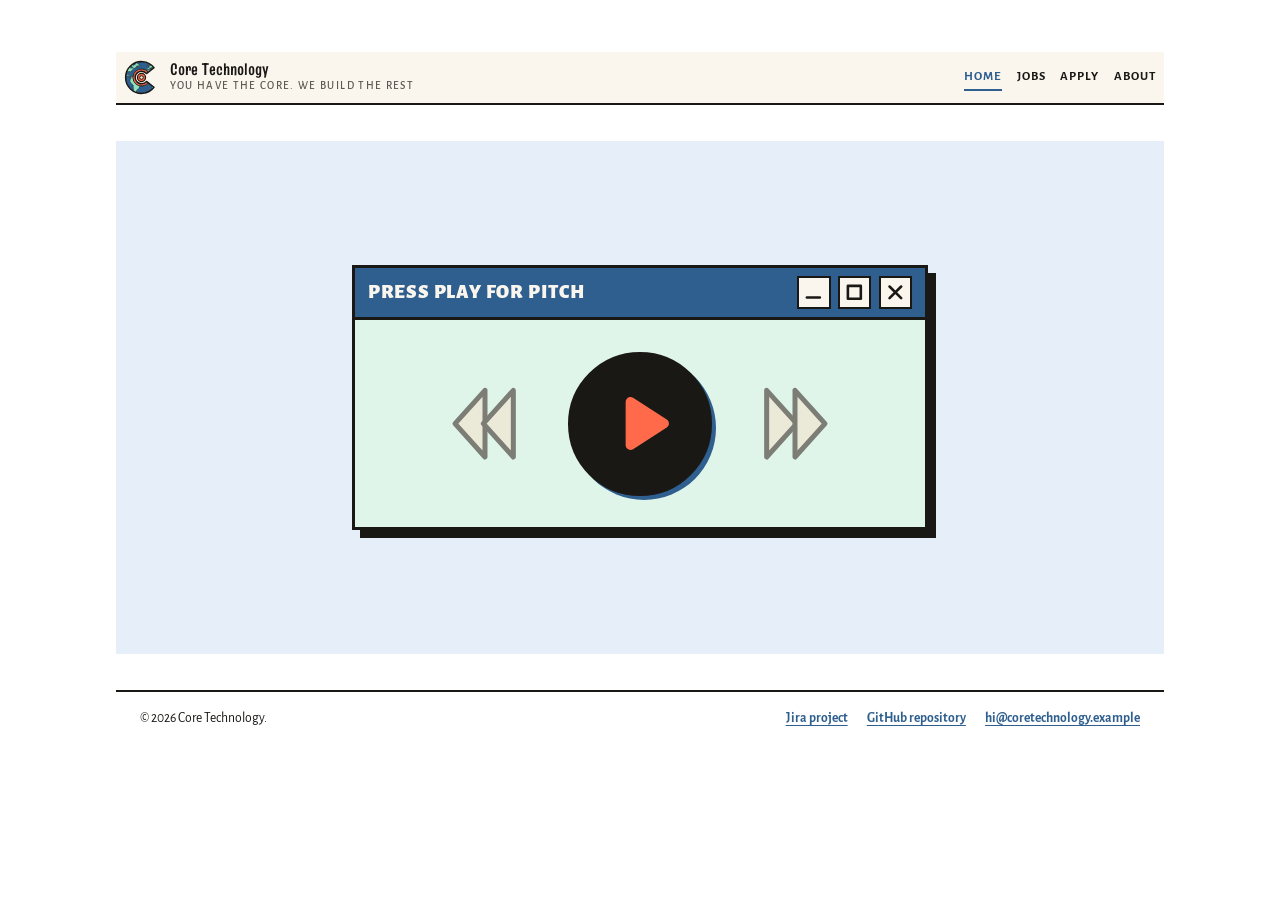
==== index.html @ 22f4ba3d "Add graphics and prefer local files over internet" ====
<!DOCTYPE html>
<html lang="en">

<head>
    <meta charset="UTF-8">
    <meta name="viewport" content="width=device-width, initial-scale=1">
    <title>Core Technology: Home</title>

    <link rel="stylesheet" href="./stylesheets/fonts.css">
    <link rel="stylesheet" href="./stylesheets/styles.css">
    <link rel="stylesheet" href="./stylesheets/index.css">
    <link rel="stylesheet" href="./stylesheets/animation.css">

    <style>
        /* Required embedded */
        h2 strong {
            display: inline-block;
            background-color: var(--coral);
            color: var(--bg);
            padding: 0 0.2em 0.05em;
        }

        del {
            text-decoration: none;
            /* remove default horizontal line */
            position: relative;
            display: inline-block;
        }

        del::after {
            content: "";
            position: absolute;
            top: 50%;
            left: -10%;
            width: 120%;
            height: 2px;
            background-color: currentColor;
            transform: translateY(-50%) rotate(-15deg);
        }
    </style>
</head>

<body>
    <header>
        <a class="brand" href="index.html">
            <span class="brand-mark" aria-hidden="true">
                <img src="images/brandmark.svg" alt="" width="32" height="32" />
            </span>
            <span>
                <span class="brand-name">Core Technology</span>
                <span class="brand-slogan">You have the core. We build the rest</span>
            </span>
        </a>
        <nav class="nav" aria-label="Main navigation">
            <a href="index.html" aria-current="page">Home</a>
            <a href="jobs.html">Jobs</a>
            <a href="apply.html">Apply</a>
            <a href="about.html">About</a>
        </nav>
    </header>
    <main id="main">
        <!--pitch hook -->
        <section class="panel pitch-hero" aria-labelledby="pitch-title" id="pitch">
            <div class="play-screen">
                <div class="player">
                    <div class="player__titlebar" aria-hidden="true">
                        <span class="player__title">Press play for pitch</span>
                        <span class="player__winbtns">
                            <span><svg viewBox="0 0 16 16" focusable="false">
                                    <path d="M3 12h10" />
                                </svg></span>
                            <span><svg viewBox="0 0 16 16" focusable="false">
                                    <rect x="3" y="3" width="10" height="10" />
                                </svg></span>
                            <span><svg viewBox="0 0 16 16" focusable="false">
                                    <path d="M3.5 3.5l9 9m0-9-9 9" />
                                </svg></span>
                        </span>
                    </div>
                    <div class="player__body">
                        <div class="transport">
                            <!-- dummy keys: decoration only -->
                            <span class="transport__skip" aria-hidden="true"><svg viewBox="0 0 48 56" focusable="false">
                                    <path d="M21 8 3 28l18 20Z" />
                                    <path d="M38 8 20 28l18 20Z" />
                                </svg></span>
                            <input type="checkbox" id="play" name="play" class="transport__play" autocomplete="on"
                                aria-label="Press play to start the pitch">
                            <span class="transport__skip" aria-hidden="true"><svg viewBox="0 0 48 56" focusable="false">
                                    <path d="M10 8l18 20L10 48Z" />
                                    <path d="M27 8l18 20L27 48Z" />
                                </svg></span>
                        </div>
                    </div>
                </div>
            </div>
            <!-- Marquee, -50% loop so two identical loops so that it can be seamless,
                 avoid blank conveyor -->
            <div class="marquee">
                <div class="marquee__track">
                    <div class="marquee__group">
                        <span class="marquee__item">More money!</span>
                        <span class="marquee__item">Less work!</span>
                        <span class="marquee__item">It&apos;s basically free if you don't think too hard about
                            it!</span>
                        <span class="marquee__item">Hire us now!</span>
                        <span class="marquee__item">Terms and conditions may apply.</span>
                    </div>
                    <div class="marquee__group" aria-hidden="true">
                        <span class="marquee__item">More money!</span>
                        <span class="marquee__item">Less work!</span>
                        <span class="marquee__item">It&apos;s basically free if you don't think too hard about
                            it!</span>
                        <span class="marquee__item">Hire us now!</span>
                        <span class="marquee__item">Terms and conditions may apply.</span>
                    </div>
                </div>
            </div>
            <div class="pitch-hero__type">
                <h1 id="pitch-title" class="pitch-title">
                    We help your educational institution make <span class="money">money</span>.
                </h1>
                <h2 class="pitch-subtitle">
                    Our promise:
                    <strong>more</strong> money for <strong>less</strong> work.
                    That&apos;s it.
                    Free money. Win-win.
                </h2>
                <p class="panel-hint" aria-hidden="true"><a href="#pitch-more">&iquest;It sounds too good to be
                        true?
                        &darr;</a>
                </p>
            </div>
        </section>
        <!-- Pitch copy 1st -->
        <section class="panel" id="pitch-more" aria-label="Our pitch, part one">
            <div class="grid grid--split">
                <div data-mobile-pane>
                    <div class="pitch-copy anim--wipe">
                        <p class="pitch-standfirst">You, or your institution, might ask rhetorically:</p>
                        <p class="pitch-quote">
                            How do we make <span class="money">more money</span> while being more
                            <del>woke</del> accessible?
                        </p>
                        <p>
                            That is where we barge in, respectfully as business partners of course!
                            We are a bespoke educational technology boutique dedicated to crafting
                            accessible, WCAG-compliant digital learning platforms and student workflows. We make sure
                            that your current students can navigate your digital ecosystem with ease, and that you hit
                            your projected enrollment goals without friction. It's not just magical, it's supernatural
                            how well
                            our tools will uncannily integrate with your workflows.
                        </p>
                    </div>
                </div>
                <div data-mobile-pane>
                    <figure class="photo anim--zoom">
                        <img src="images/company-illustration.svg"
                            alt="Abstract wireframe illustration of Core Technology LMS interface">
                        <figcaption>Core Technology LMS: unified digital learning and accessibility suite</figcaption>
                    </figure>
                </div>
            </div>
            <p class="panel-hint" aria-hidden="true"><a href="#pitch-profit">Read on &darr;</a></p>
        </section>
        <!-- Pitch copy 2nd -->
        <section class="panel" id="pitch-profit" aria-label="Our pitch, part two">
            <div class="pitch-copy">
                <p class="pitch-standfirst">Nowadays, education is all</p>
                <p class="pitch-quote pitch-quote--stack anim--slap">
                    <span>profit-first,</span>
                    <span>quality-later</span>
                </p>
                <p>
                    so that we can all
                    <span class="money" style="box-shadow: none;">maximize shareholder value</span>. We understand
                    that investors only
                    focus on the
                    macro level, on the bigger picture. That&rsquo;s why we are here to help you to reach
                    your goals faster, easier, and more importantly, we help the little
                    guys &mdash; that&rsquo;s you and us &mdash; enjoy their work more, by
                    utilizing our vague-sounding tools&trade; that replace your legacy tooling
                    with a flashy and complex UI that wows your investors, dolls up your
                    administration work, and flusters your students into a realization that indeed, you care deeply
                    about
                    <span class="pitch-ratio">foreground color to background color</span> and other such ratios.
                </p>
            </div>
            <p class="panel-hint" aria-hidden="true"><a href="#products">Our tools below &darr;</a></p>
        </section>
        <!-- List our products -->
        <section class="panel" aria-labelledby="products-title" id="products">
            <div class="grid grid--split">
                <div data-mobile-pane>
                    <div class="product-search" role="search" aria-label="Search our products">
                        <label for="product-search-input">Look up your perfect tool</label>
                        <div class="product-search__row">
                            <input class="product-search__input" id="product-search-input" type="search"
                                placeholder="e.g. accessibility audit, LMS integration, student analytics"
                                autocomplete="off">
                            <button class="product-search__button" type="button">Search</button>
                        </div>
                    </div>
                    <p class="panel-hint table-hint">Scroll the table &larr; &rarr;</p>
                    <!-- Scroll box keeps the table from clipping the page on narrow screens. -->
                    <div class="table-wrap anim--slide" role="region" aria-label="Product suites table" tabindex="0">
                        <table>
                            <thead>
                                <tr>
                                    <th scope="col" rowspan="2">Suite</th>
                                    <th scope="col" colspan="2">Tooling</th>
                                    <th scope="col" rowspan="2">Deployment</th>
                                </tr>
                                <tr>
                                    <th scope="col">Module</th>
                                    <th scope="col">Replaces</th>
                                </tr>
                            </thead>
                            <tbody>
                                <tr>
                                    <th scope="row" rowspan="3">Overhauling Suite</th>
                                    <td>Virtual Cockpit&trade;</td>
                                    <td>Every spreadsheet you own</td>
                                    <td rowspan="3">Web, on-premise, Android Auto (beta)</td>
                                </tr>
                                <tr>
                                    <td>LLM Analytics&trade;</td>
                                    <td>Overworked data scientist(s)</td>
                                </tr>
                                <tr>
                                    <td>4.5:1 Badge</td>
                                    <td>Accessibility audits</td>
                                </tr>
                                <tr>
                                    <th scope="row" rowspan="2">Profitmaxxing Suite</th>
                                    <td>Donor-Likelihood Index&trade;</td>
                                    <td>Admissions officer(s)</td>
                                    <td rowspan="2">Web only</td>
                                </tr>
                                <tr>
                                    <td>In-Shareholders-Boots Putter&trade;</td>
                                    <td>Your conscience</td>
                                </tr>
                            </tbody>
                        </table>
                    </div>
                </div>
                <!-- Heading + stock photo occupy the right column -->
                <div data-mobile-pane>
                    <h2 id="products-title" class="products-heading">Here's what's in the Arsenal: we don't come
                        second.</h2>
                    <figure class="photo anim--zoom">
                        <img src="images/pexels-photo-5717719.jpeg" alt="Person working with a laptop" />
                        <figcaption>Working with our tools is extremely simple. Just look at this stock photo!
                        </figcaption>
                    </figure>
                </div>
            </div>
            <p class="panel-hint products-hint" aria-hidden="true"><a href="#testimonials">Our
                    testimonials below
                    &darr;</a></p>
        </section>
        <!-- Testimonials -->
        <section class="panel" aria-labelledby="testimonials-title" id="testimonials">
            <h2 id="testimonials-title">Don't take our word for it. Read some raving reviews that we cherry
                picked:
            </h2>
            <blockquote>
                <p> Before I tried the Core Technology's In-Shareholders-Boots Putter&trade;.
                    I had the impression that investors were only there to leech off our profits and to
                    push us to further commercialize our operations, but afterward I now understand that they're
                    too are
                    human,
                    they need to feed their family and pay for their yachts' fuel too. I am now a more empathetic
                    person.
                </p>
                <footer>&mdash;Professor A (he/him), <cite>After trying our product</cite></footer>
            </blockquote>
            <blockquote>
                <p> I am quite fond of the new web page redesigns, which had
                    an increased contrast and the color palette was red-green
                    colorblind friendly too. And they also let me choose my pronouns,
                    which I suppose is a really nice gesture. I genuinely don't have
                    anything sarcastic to say about this.
                </p>
                <footer>&mdash;Lilith (she/they), <cite>In an anonymous feedback</cite></footer>
            </blockquote>
            <blockquote>
                <p> Lorem ipsum dolor sit amet, consectetur adipiscing elit, sed do eiusmod tempor incididunt ut
                    labore et dolore magna aliqua. Ut enim ad minim veniam, quis nostrud exercitation ullamco
                    laboris nisi ut aliquip ex ea commodo consequat.
                </p>
                <footer>&mdash;Apparently Cicero himself (long/dead)</footer>
            </blockquote>
            <p class="panel-hint" aria-hidden="true"><a href="#offers">Our
                    offers below
                    &darr;</a></p>
        </section>
        <section class="panel" aria-labelledby="offers-title" id="offers">
            <h2 id="offers-title">Wanna work with us? Actually, we're not looking for any further clients,
                sorry about that. However, wanna work for us? We're hiring!
            </h2>
            <p>Please check the jobs section of this web page for further details.
                And if you're looking to work against us&hellip; well, to quote our Director of Operations:</p>
            <blockquote>
                <p> We have a lot of competitions, but they're
                    mostly bigger companies. I like indie businesses myself. Together, we could all facilitate a
                    competitive environment where all of us could all thrive within a
                    specific education niche that we carved for ourselves, and besides,
                    nothing like a health rivalry right? I wish you the best of luck with your startup.
                </p>
                <footer>&mdash;Dayvon Daquan Bennett, <cite>Conversation with a leaving employee</cite>
                </footer>
            </blockquote>
            <p class="panel-hint" aria-hidden="true"><a href="#pitch">Read
                    our pitch again
                    &uarr;</a></p>
        </section>
    </main>

    <!-- Acknowledgement of Country -->
    <aside class="country-acknowledgement" aria-label="Acknowledgement of Country">
        <p>
            <strong>Acknowledgement of Country:</strong> We respectfully acknowledge the Wurundjeri Woi-wurrung People
            of the Kulin Nation, who are the Traditional Owners of the lands on which our operations are based in
            Melbourne&rsquo;s east, and pay our respects to their Elders past, present, and emerging. We are honoured to
            recognise our connection to Wurundjeri Country, history, culture, and spirituality, and strive to ensure
            that we create digital learning tools in a manner that respects and honours Aboriginal and Torres Strait
            Islander peoples across Australia.
        </p>
    </aside>

    <!-- Footer section-->
    <footer aria-label="Site">
        <p class="footer-note">&copy; 2026 Core Technology.</p>
        <ul class="footer-links">
            <li><a href="#">Jira project</a></li>
            <li><a href="https://github.com/dangnq-swin/group1">GitHub repository</a></li>
            <li><a href="mailto:hi@coretechnology.example">hi@coretechnology.example</a></li>
        </ul>
    </footer>

</body>

</html>
---- stylesheets/fonts.css ----
@font-face {
    font-family: "Truculenta";
    src: url("../fonts/truculenta-latin.woff2") format("woff2");
}

@font-face {
    font-family: "Alegreya Sans";
    font-weight: 400;
    src: url("../fonts/alegreyasans-400.woff2") format("woff2");
}

@font-face {
    font-family: "Alegreya Sans";
    font-weight: 500;
    src: url("../fonts/alegreyasans-500.woff2") format("woff2");
}

@font-face {
    font-family: "Alegreya Sans";
    font-weight: 700;
    src: url("../fonts/alegreyasans-700.woff2") format("woff2");
}

@font-face {
    font-family: "Alegreya Sans";
    font-weight: 800;
    src: url("../fonts/alegreyasans-800.woff2") format("woff2");
}

@font-face {
    font-family: "Alegreya Sans";
    font-weight: 900;
    src: url("../fonts/alegreyasans-900.woff2") format("woff2");
}
---- stylesheets/styles.css ----
/* Global styles for all pages */

/* Color */
:root {
    /* cream bg */
    --bg: #FAF6EE;
    /* black text */
    --ink: #1A1815;
    /* secondary text*/
    --muted: #5C5750;
    /* cute pastel blue for main button fills */
    --blue: #BFD8F0;
    /* softer blue for hover effects */
    --blue-soft: #E6EFF9;
    /* pink sand for alternating section fills */
    --pink-sand: #F7EEED;
    /* warm sand for alternating section fills */
    --sand: #F0E6D3;
    /* deeper blue for highlighting */
    --blue-deep: #2E5F8F;

    /* fender-esque seafoam green */
    --seafoam: #8FE3C0;
    /* cute seafoam's drop shadow color */
    --seafoam-deep: #00785C;
    /* pastel seafoam for panel fills */
    --seafoam-soft: #DFF5E9;
    /* hot coral accent*/
    --coral: #FF6B4A;

    /* hard offset shadow for static blocks. only for objects, not buttons */
    --shadow-block: 8px 8px 0 var(--ink);

    /* Padding between body and viewport */
    --body-pad-y: clamp(0.6rem, 3.5vw, 1.5rem);
    /* Gap between the main site and the header + footer */
    --site-gap: clamp(1.5rem, 4vw, 2.5rem);
}

/* Base / reset */
* {
    box-sizing: border-box;
}

/* Accessibility motion sickness */
html {
    scroll-behavior: smooth;
}

@media (prefers-reduced-motion: reduce) {
    html {
        scroll-behavior: auto;
    }
}

body {
    margin: 0;
    color: var(--ink);
    font-family: "Alegreya Sans", system-ui, sans-serif;
    font-size: 1.25rem;
    line-height: 1.5;
    -webkit-font-smoothing: antialiased;
    max-width: 72rem;
    margin-inline: auto;
    padding: calc(var(--body-pad-y) + clamp(0.8rem, 3vw, 1.75rem));
    display: flex;
    flex-direction: column;
    gap: var(--site-gap);
}


img {
    max-width: 100%;
    height: auto;
    display: block;
}

a {
    color: var(--blue-deep);
    text-underline-offset: 3px;
}

a:hover {
    color: var(--ink);
}

/* Visible keyboard focus everywhere (accessibility) */
:where(a, button, input, select, textarea):focus-visible {
    outline: 3px solid var(--blue-deep);
    outline-offset: 3px;
}

/* Typography */
h1,
h2,
h3,
h4 {
    font-family: "Truculenta", Georgia, serif;
    font-weight: 700;
    /* Heading = bold font */
    line-height: 1.05;
    letter-spacing: -0.03em;
    margin: 0 0 0.5em;
    color: var(--ink);
}

/* Headings needs to be bigger and the letter needs to be closer */
h1 {
    font-size: clamp(2.1rem, 9vw, 3.8rem);
}

h2 {
    font-size: clamp(1.6rem, 5.5vw, 2.4rem);
}

h3 {
    font-size: 1.15rem;
    letter-spacing: -0.01em;
}

p {
    /* 2 spaced */
    margin: 0 0 1em;
    -webkit-hyphens: auto;
    hyphens: auto;
    overflow-wrap: break-word;
}

/* Wide content (tables) gets its own scroll box, so long unbreakable strings
must wrap here rather than widen the page */
:where(th, td, li, dd, blockquote) {
    overflow-wrap: break-word;
}

p:last-child {
    /* Except for last line of text*/
    margin-bottom: 0;
}

/* Sticky Navigation and Headers */
header {
    display: flex;
    flex-wrap: wrap;
    align-items: center;
    justify-content: space-between;
    gap: 0.85rem 1rem;
    padding: 0.5rem 0.5rem;
    position: sticky;
    top: 0;
    z-index: 10;
    background: var(--bg);
    border-bottom: 2px solid var(--ink);
}

.brand {
    display: flex;
    align-items: center;
    gap: 0.65rem;
    color: var(--ink);
    text-decoration: none;
}

/* Brand logo mark */
.brand-mark {
    width: 2.2rem;
    height: 2.2rem;
    flex: 0 0 auto;
    display: inline-flex;
    align-items: center;
    justify-content: center;
}

.brand-mark svg,
.brand-mark img {
    width: 100%;
    height: 100%;
    display: block;
    object-fit: contain;
}

.brand-name {
    display: block;
    font-family: "Truculenta", Georgia, serif;
    font-weight: 700;
    font-size: 1.05rem;
    line-height: 1.1;
}

.brand-slogan {
    display: block;
    font-size: 0.7rem;
    font-weight: 500;
    letter-spacing: 0.12em;
    text-transform: uppercase;
    color: var(--muted);
}

/* Nav links are plain text; the current page is underlined in blue */
.nav {
    display: flex;
    flex-wrap: wrap;
    gap: 0.3rem 0.9rem;
}

.nav a {
    display: block;
    padding: 0.15rem 0;
    border-bottom: 2px solid transparent;
    color: var(--ink);
    font-size: 0.8rem;
    font-weight: 600;
    letter-spacing: 0.08em;
    text-transform: uppercase;
    text-decoration: none;
}

.nav a:hover,
.nav a[aria-current="page"] {
    border-bottom-color: var(--blue-deep);
    color: var(--blue-deep);
}

/* Two-column grids (single column on phones) */
.grid {
    display: grid;
    gap: clamp(1rem, 3vw, 1.75rem);
}

.grid>* {
    min-width: 0;
}

/* Photo figure */
figure.photo {
    margin: 0;
    min-width: 0;
}

/* Photo sits in the page as a block: ink border + hard shadow */
figure.photo img {
    width: 100%;
    object-fit: cover;
    border: 2px solid var(--ink);
    box-shadow: var(--shadow-block);
}

figure.photo figcaption {
    /* clear the 6px photo shadow */
    padding-top: 1rem;
    font-size: 0.82rem;
    color: var(--muted);
    text-align: center;
}

/* Acknowledgement of Country */
.country-acknowledgement {
    border: 2px solid var(--ink);
    background: var(--sand);
    padding: clamp(1rem, 2vw, 1.5rem);
    box-shadow: var(--shadow-block);
    font-size: 0.95rem;
    line-height: 1.5;
}

.country-acknowledgement p {
    margin: 0;
}

/* Footer + page bottom */
footer {
    padding: 1rem clamp(1rem, 3vw, 1.5rem);
    border-top: 2px solid var(--ink);
    display: flex;
    flex-wrap: wrap;
    align-items: center;
    justify-content: space-between;
    gap: 0.75rem 1.5rem;
    font-size: 0.85rem;
}

.footer-links {
    display: flex;
    flex-wrap: wrap;
    gap: 0.5rem 1.2rem;
    margin: 0;
    padding: 0;
    list-style: none;
}

.footer-links a {
    font-weight: 600;
}

.footer-note {
    margin: 0;
}

/* Vertical rhythm helper: direct children get even spacing */
.stack>*+* {
    margin-top: 2rem;
}

/* Table */
table {
    border-collapse: collapse;
    width: 100%;
    background: var(--bg);
    box-shadow: var(--shadow-block);
}

th,
td {
    padding: 0.65rem 0.8rem;
    border: 2px solid var(--ink);
    text-align: left;
    vertical-align: top;
}

/* Header row: flat coral strip */
thead th {
    padding-bottom: 0.5rem;
    background: var(--coral);
    font-family: "Truculenta", Georgia, serif;
    font-size: 0.76rem;
    letter-spacing: 0.1em;
    text-transform: uppercase;
}

tbody th {
    color: var(--blue-deep);
    font-weight: 600;
}

/* Buttons */
button {
    padding: 0.7rem 1.3rem;
    border: 2px solid var(--ink);
    background: var(--blue);
    color: var(--ink);
    font: inherit;
    font-weight: 600;
    font-size: 0.95rem;
    box-shadow: 4px 4px 0 var(--coral);
    transition: transform 0.12s ease, box-shadow 0.12s ease;
    cursor: pointer;
}

button:hover {
    transform: translate(-1px, -1px);
    box-shadow: 6px 6px 0 var(--coral);
    background: var(--blue-soft);
}

button:active {
    transform: translate(4px, 4px);
    box-shadow: none;
}

input {
    /* No rounded border for input columns */
    border-radius: 0;
}

/* Colored cards and shadows for blockquotes */
blockquote {
    padding: clamp(0.9rem, 2vw, 1.25rem);
    font-size: 1.08rem;
    line-height: 1.45;
    background: var(--bg);
    border: 2px solid var(--ink);
    box-shadow: var(--shadow-block);
    display: table;
    margin-block: clamp(0.6rem, 1.8svh, 1.4rem);
}

blockquote footer {
    margin-top: 0.6rem;
    font-size: 0.85rem;
    font-weight: 600;
    letter-spacing: 0.06em;
    text-transform: uppercase;
    color: var(--blue-deep);
    text-align: right;
    /* Revert display flex so that footer within blockquote behave properly */
    display: block;
}

blockquote p::before {
    content: "\201C";
}

/* Card gap lives in index.css: its margin rule loads later and wins. */
blockquote p::after {
    content: "\201D";
}
---- stylesheets/index.css ----
/* Centered content in a big panel */
.panel {
    min-height: 100svh;
    display: flex;
    flex-direction: column;
    padding: clamp(1.5rem, 4svh, 3rem) clamp(1rem, 2.5svh + 1vw, 2rem);
    justify-content: center;
}

/* Separate color for panels */
.panel:nth-child(1) {
    background-color: var(--blue-soft);
}

.panel:nth-child(2) {
    background-color: var(--pink-sand);
}

.panel:nth-child(3) {
    background-color: var(--sand);
}

.panel:nth-child(4) {
    background-color: var(--seafoam-soft);
    /* dot-grid pattern */
    background-image: radial-gradient(#1A18151f 1.6px, transparent 1.6px);
    background-size: 24px 24px;
}

.panel:nth-child(5) {
    /* checkerboard pattern on cream */
    background-color: var(--blue-soft);
    background-image:
        linear-gradient(45deg, #2E5F8F12 25%, transparent 25% 75%, #2E5F8F12 75%),
        linear-gradient(45deg, #2E5F8F12 25%, transparent 25% 75%, #2E5F8F12 75%);
    background-position: 0 0, 12px 12px;
    background-size: 24px 24px;
}

.panel:nth-child(6) {
    background-color: var(--pink-sand);
    background-image:
        linear-gradient(to right, #e0e0e0 1px, transparent 1px),
        linear-gradient(to bottom, #e0e0e0 1px, transparent 1px);
    background-size: 40px 40px;
}

/* Children of a flex column shrink by default, we block this so a long
panel can never squash its own content. */
.panel>* {
    flex: 0 0 auto;
    min-width: 0;
}

.panel h2 {
    font-size: clamp(1.3rem, 3.5svh + 1vw, 2.2rem);
}

/* Products panel on phones: one column, ordered heading -> lookup -> table hint -> 
table -> figure -> scroll hint.*/
@media (max-width: 767px) {
    .grid--split {
        grid-template-columns: 1fr;
        gap: clamp(1rem, 4vw, 1.5rem);
    }

    /* Let children order themselves, so the grid--split remove its layout box */
    .grid--split>[data-mobile-pane] {
        display: contents;
    }

    #products .products-heading {
        order: 1;
        text-align: left;
    }

    #products .product-search {
        order: 2;
        margin-bottom: 0;
    }

    #products .table-hint {
        order: 3;
    }

    #products .table-wrap {
        order: 4;
    }

    #products .photo {
        order: 5;
    }

    #products .products-hint {
        order: 6;
    }

    /* Pitch More illustration scale down on narrow viewports */
    #pitch-more .photo {
        max-width: min(22rem, 85vw);
        margin-block: 0.5rem;
    }
}

/* Photo sizing so that it can be 4/3 */
#pitch-more .photo {
    width: 100%;
    max-width: 28rem;
    margin-inline: auto;
}

#pitch-more .photo img {
    width: 100%;
    height: auto;
    aspect-ratio: 4 / 3;
    object-fit: contain;
    background: var(--blue-soft);
}

/* For larger screen sizes */
@media (min-width: 768px) {

    /* Split grid fills the panel width: tools column wider than heading/photo */
    #products .grid--split {
        grid-template-columns: minmax(0, 1.35fr) minmax(0, 1fr);
    }

    #products .grid--split>[data-mobile-pane] {
        display: flex;
        flex-direction: column;
    }

    .products-heading,
    .products-hint {
        text-align: right;
    }

    /* Pitch more slide split grid */
    #pitch-more .grid--split {
        grid-template-columns: minmax(0, 1.2fr) minmax(0, 1fr);
        align-items: center;
        gap: clamp(1.5rem, 4vw, 3rem);
    }

    #pitch-more .grid--split>[data-mobile-pane] {
        display: flex;
        flex-direction: column;
    }

    #pitch-more .pitch-copy {
        margin-inline: 0;
        max-width: none;
    }
}

/* Quiet "there is more below" marker beneath the panels */
.panel-hint {
    text-align: center;
    margin: 1.5rem;
    font-size: 0.7rem;
    letter-spacing: 0.18em;
    text-transform: uppercase;
    color: var(--muted);
}

.panel-hint a {
    color: inherit;
    text-decoration: none;
}

/* Products search box (decorative) */
.product-search {
    margin-bottom: 1.5rem;
}

.product-search__row {
    display: flex;
    flex-wrap: wrap;
    gap: 0.5rem;
    margin-top: 0.3rem;
}

.product-search__input {
    flex: 1 1 14rem;
    min-width: 0;
    padding: 0.4rem 0.6rem;
    font-family: inherit;
    text-overflow: ellipsis;
}

.product-search__button {
    flex: 0 0 auto;
    padding: 0.4rem 1rem;
}

/* Table fix */

/* Let a div containing a big table overflow so that we can scroll the div*/
.table-wrap {
    /* refuse to shrink below
    the table and widen the page instead of scrolling themselves */
    min-width: 0;
    max-width: 100%;
    overflow-x: auto;
    /* Contain horizontal slide */
    overscroll-behavior-x: contain;
    background: var(--bg);
    box-shadow: var(--shadow-block);
}

/* Drop the at-the-bottom behavior for this table hint */
.table-hint {
    margin-bottom: 0.6rem;
}

/* Type block fills the free space between the header and the marquee.
Without this marquee won't run because there's no free space */
.panel.pitch-hero {
    padding-top: 0;
}

.panel.pitch-hero>.pitch-hero__type {
    flex: 1 1 auto;
    display: flex;
    flex-direction: column;
    justify-content: center;
    gap: clamp(0.4rem, 1.8vw, 1.1rem);
    padding-block: clamp(0.5rem, 2vw, 1.5rem);
    padding-inline: clamp(1rem, 2.5svh + 1vw, 2rem);
}

h1.pitch-title {
    margin: 0;
    font-weight: 900;
    font-size: clamp(2.6rem, 12vw, 7.25rem);
    line-height: 0.92;
    letter-spacing: -0.0425em;
    text-transform: uppercase;
    text-wrap-style: balance;
}

h2.pitch-subtitle {
    margin: 0;
    font-size: clamp(1.05rem, 4.2vw, 1.9rem);
    line-height: 1.15;
    text-transform: uppercase;
}

/* Money background and drop shadow */
.money {
    display: inline-block;
    margin-inline: 0.12em;
    padding: 0.02em 0.16em 0.1em;
    color: var(--ink);
    background: var(--seafoam);
    box-shadow: 5px 5px 0 var(--seafoam-deep);
}

/* -50% seemless loop marquee using CSS animation */
.marquee {
    flex: 0 0 auto;
    align-self: stretch;
    margin-inline: calc(-1 * clamp(1rem, 2.5svh + 1vw, 2rem));
    border-bottom: 2px solid var(--ink);
    background: var(--blue);
    overflow: hidden;
}

.marquee__track {
    display: flex;
    width: max-content;
}

.marquee__group {
    display: flex;
    align-items: center;
    gap: clamp(0.5rem, 2vw, 1rem);
    padding-inline: clamp(0.5rem, 1.5vw, 1rem);
}

.marquee__item {
    font-family: "Truculenta", Georgia, serif;
    font-size: clamp(0.62rem, 1.5vw, 0.82rem);
    font-weight: 800;
    text-transform: uppercase;
    white-space: nowrap;
    padding-block: 0.4em;
}

/* Separator between phrases, so runs of text do not merge */
.marquee__item::after {
    content: "\2618";
    margin-left: clamp(0.75rem, 2vw, 1.35rem);
    padding-left: clamp(0.75rem, 2vw, 1.35rem);
    border-left: 2px solid var(--ink);
    font-weight: 400;
}

.pitch-copy {
    max-width: 65ch;
    margin-inline: auto;
    padding-block: clamp(0.4rem, 1.5svh, 1rem);
}

/* Standfirst opener */
.pitch-standfirst {
    margin: 0 0 0.5rem;
    font-size: clamp(0.7rem, 1.4vw, 0.82rem);
    font-weight: 800;
    letter-spacing: 0.16em;
    text-transform: uppercase;
    color: var(--muted);
}

/* Pull quote */
.pitch-quote {
    margin: 0 0 clamp(0.7rem, 2svh, 1.2rem);
    padding-left: clamp(0.7rem, 2vw, 1.1rem);
    border-left: 6px solid var(--blue);
    font-family: "Truculenta", Georgia, serif;
    font-weight: 800;
    font-stretch: 104%;
    font-size: clamp(1.5rem, 5.2vw, 2.9rem);
    line-height: 1.02;
    letter-spacing: -0.025em;
    text-wrap-style: balance;
}

/* Two-line vertical stacked quote */
.pitch-quote--stack {
    display: flex;
    flex-direction: column;
    gap: 0.1em;
    border-left: 0;
    padding-left: 0;
    text-transform: uppercase;
    font-size: clamp(1.6rem, 6vw, 3.3rem);
}

.pitch-quote--stack>span {
    display: block;
    width: fit-content;
    padding: 0.02em 0.18em 0.06em;
    background: var(--ink);
    color: var(--bg);
    box-shadow: 5px 5px 0 var(--blue-deep);
}

/* Second word is below and slightly rotated like a sticker */
.pitch-quote--stack>span+span {
    margin-left: clamp(1.5rem, 6vw, 3.5rem);
    background: var(--blue);
    color: var(--ink);
    transform: rotate(-1.2deg);
}

/* Technical aside, set like a code identifier in running prose */
.pitch-ratio {
    font-weight: 700;
    letter-spacing: 0.01em;
    border-bottom: 2px dotted var(--blue-deep);
}

/* Dynamically showing content depending on whether or not the play checkbox is 
ticked */

body:has(#play:not(:checked)) {
    height: calc(100svh - 2 * var(--body-pad-y) - 2 * clamp(0.8rem, 3vw, 1.75rem));
    /* Reduce site gap if on small screen */
    gap: min(var(--site-gap), max(0.75rem, 4svh));
}

body:has(#play:not(:checked)) main {
    /* Hide other slides */
    overflow: hidden;
    /* Let main shrink to how much room header + footer leave */
    flex: 1 1 auto;
    min-height: 0;
}

body:has(#play:not(:checked)) .panel.pitch-hero {
    min-height: 0;
    height: 100%;
    padding-block: clamp(0.25rem, 1.5svh, 3rem);
}

/* Show only the background of the first slide */
body:has(#play:not(:checked)) .pitch-hero>:not(.play-screen) {
    display: none;
}

/* Hide country acknowledgement before play is clicked */
body:has(#play:not(:checked)) .country-acknowledgement {
    display: none;
}

/* Hide playscreen after button is pressed */
body:has(#play:checked) .play-screen {
    display: none;
}

/* For really short viewports */
@media (max-height: 640px) {

    /* Show all overflow */
    body:has(#play:not(:checked)) main {
        overflow: show;
    }

    /* Hide all slides except pitch-hero */
    body:has(#play:not(:checked)) main>.panel:not(.pitch-hero) {
        display: none;
    }
}

.play-screen {
    display: grid;
    place-items: center;
}

/* Music player-esque startup window section */

/* The window: ink-outlined card with a hard shadow */
.player {
    width: min(36rem, 100%);
    overflow: hidden;
    border: 3px solid var(--ink);
    border-radius: 0;
    background: var(--seafoam-soft);
    box-shadow: var(--shadow-block);
}

.player__titlebar {
    display: flex;
    align-items: center;
    justify-content: space-between;
    padding: 0.5rem 0.8rem;
    border-bottom: 3px solid var(--ink);
    background: var(--blue-deep);
    color: var(--bg);
}

.player__title {
    font-weight: 900;
    /* Shrink with short windows so the card keeps fitting */
    font-size: min(1.25rem, 3.5svh);
    letter-spacing: 0.04em;
    text-transform: uppercase;
}

/* Fake window buttons: purely decorative inline SVG */
.player__winbtns {
    display: flex;
    gap: 0.45rem;
}

.player__winbtns span {
    display: grid;
    place-items: center;
    width: min(2.1rem, 6svh);
    height: min(2.1rem, 6svh);
    border: 2px solid var(--ink);
    border-radius: 0;
    background: var(--bg);
}

.player__winbtns svg {
    width: 70%;
    height: 70%;
    fill: none;
    stroke: var(--ink);
    stroke-width: 2;
    stroke-linecap: round;
    stroke-linejoin: round;
}

.player__body {
    /* Height-aware so the card can shrink instead of overflow on short windows */
    padding: min(3rem, 6vw, 3.5svh) clamp(1rem, 4vw, 2rem);
}

.transport {
    display: flex;
    align-items: center;
    justify-content: center;
    gap: clamp(1rem, 5vw, 2.4rem);
}

/* Dummy skip keys */
.transport__skip {
    display: block;
    width: min(5rem, 12vw, 13svh);
    opacity: 0.75;
    cursor: not-allowed;
}

.transport__skip svg {
    display: block;
    width: 100%;
    fill: var(--sand);
    stroke: var(--muted);
    stroke-width: 3;
    stroke-linejoin: round;
}

/* Real playing key */
.transport__play {
    appearance: none;
    -webkit-appearance: none;
    flex: none;
    width: min(9.5rem, 26vw, 16svh);
    aspect-ratio: 1;
    margin: 0;
    border: 3px solid var(--ink);
    /* Override global anti rounded corner input */
    border-radius: 50% !important;
    background: var(--ink) url("../icons/play.svg") 54% 50% / 56% no-repeat;
    box-shadow: 4px 4px 0 var(--blue-deep);
    cursor: pointer;
    transition: transform 0.12s ease, box-shadow 0.12s ease;
}

.transport__play:hover {
    transform: translate(-2px, -2px);
    box-shadow: 6px 6px 0 var(--blue-deep);
}

.transport__play:active {
    transform: translate(4px, 4px);
    box-shadow: none;
}

.transport__play:focus-visible {
    outline: 3px solid var(--coral);
    outline-offset: 4px;
}

/* Playing: pause symbol at once; mouse clicks no longer land */
.transport__play:checked {
    background-image: url("../icons/pause.svg");
    background-position: center;
    pointer-events: none;
}
---- stylesheets/animation.css ----
/* NOTICE: LLM generated */

/* ==================================================================
   ANIMATION — all motion for the home page, in one place.
   Load order: styles.css -> index.css -> animation.css (last, so
   its rules win any tie).
   - Ambient loops are plain time-based keyframes: run everywhere.
   - Entrance pastiches (the "PowerPoint slides") are pure CSS:
     scroll-scrubbed with animation-timeline: view() + entry ranges,
     gated behind @supports so older browsers get a static, fully
     visible page (nothing hidden, nothing moves).
   - Reduced motion: the entrance block also sits behind
     prefers-reduced-motion: no-preference, so content is fully
     static for those readers.
   - No scroll-timeline support: the @supports gate fails closed —
     no pre-states apply, content is simply there.
   ================================================================== */

/* --- Marquee belt (moved from index.css) ------------------------- */

.marquee__track {
    animation: marquee-scroll 18s linear infinite;
}

.marquee:hover .marquee__track {
    animation-play-state: paused;
}

@keyframes marquee-scroll {
    from {
        transform: translateX(0);
    }

    to {
        transform: translateX(-50%);
    }
}

/* --- Ambient loops (time-based, every browser) ------------------- */

@keyframes float-y {

    0%,
    100% {
        transform: translateY(0);
    }

    50% {
        transform: translateY(-0.6rem);
    }
}

@keyframes sway {

    0%,
    100% {
        transform: rotate(-2deg);
    }

    50% {
        transform: rotate(2deg);
    }
}

@keyframes quote-border {

    0%,
    100% {
        border-left-color: var(--blue);
    }

    50% {
        border-left-color: var(--seafoam);
    }
}

@keyframes fade-rise {
    from {
        opacity: 0;
        transform: translateY(2rem);
    }

    to {
        opacity: 1;
        transform: translateY(0);
    }
}

@media (prefers-reduced-motion: no-preference) {

    /* Slide 2 (#pitch-more): quote bar hue drifts blue to seafoam
       while the "more money" badge floats over it */
    #pitch-more .pitch-quote {
        animation: quote-border 9s ease-in-out infinite;
    }

    #pitch-more .money {
        animation: float-y 6s ease-in-out infinite;
    }

    /* Slide 5 (#testimonials): cards float, desynced
       (negative delays = start mid-cycle, no frozen intro) */
    #testimonials blockquote:nth-of-type(1) {
        animation: float-y 3s ease-in-out infinite;
    }

    #testimonials blockquote:nth-of-type(2) {
        animation: float-y 4s ease-in-out infinite -0.5s;
    }

    #testimonials blockquote:nth-of-type(3) {
        animation: float-y 5s ease-in-out infinite -1.2s;
    }

    /* Slide 6 (#offers): the quote swings like a hanging sign */
    #offers blockquote {
        animation: sway 8s ease-in-out infinite;
        transform-origin: top center;
    }

    /* Slide 1 (#pitch): already on screen at load — a plain
       Fade, once */
    .pitch-hero__type {
        animation: fade-rise 0.9s ease-out 0.15s both;
    }

    /* "Press play" gate: on click the key flips to pause and the player
       fades away at once, over slide 1's own background, while slide 1's
       Fade plays in. */
    .play-screen:has(#play:checked) {
        animation: player-leave 0.7s ease-out forwards;
    }
}

@keyframes player-leave {

    /* display flips discretely between the keyframes that carry it, so
       keep it only in the last step: opacity finishes the fade first,
       then the play screen leaves layout entirely and the marquee sits
       flush at the top of the panel. */
    0% {
        opacity: 1;
        visibility: visible;
    }

    60% {
        opacity: 0;
        visibility: hidden;
    }

    100% {
        display: none;
    }
}

/* --- Entrance pastiches (pure CSS: scroll-driven) --------------- */

@keyframes wipe-left {
    from {
        clip-path: inset(0 100% 0 0);
    }

    to {
        clip-path: inset(0 0 0 0);
    }
}

/* Slide 3 (#pitch-profit): the two sticker spans slap on one
       after the other — "sticker" plates landing on the page.
       Stagger via animation-range, NOT delay (delay is ignored
       on scroll timelines). Keyframe translate/scale, not
       transform — the 2nd span's resting rotate(-1.2deg) lives
       in transform (index.css), and keyframing transform here
       would override it for good under fill: both. */
@keyframes sticker-slap {
    from {
        opacity: 0;
        translate: 0 -2.5rem;
        scale: 1.5;
    }

    70% {
        scale: 0.94;
    }

    to {
        opacity: 1;
        translate: 0 0;
        scale: 1;
    }
}

@keyframes zoom-in {
    from {
        opacity: 0;
        transform: scale(1.25);
    }

    to {
        opacity: 1;
        transform: scale(1);
    }
}

/* Slide 4: the table card slides in from UNDER the panel's left edge.
   Start pose: -200% = two of the card's own widths left of its seat,
   so the card starts fully outside the panel; the panel clips what
   sticks out, so the reader sees the card emerge from under the
   panel's left border, not flying across the page.
   overflow: clip rather than hidden: hidden would make the panel a
   scroll container, which can trap touch scrolling on phones; clip
   just paints a hard edge. The panel stays the SUBJECT of the named
   --panel view timeline either way — that timeline measures the panel
   against the page scrollport, not against the panel's own overflow. */
#products {
    overflow: clip;
}

@keyframes fly-in-left {
    from {
        transform: translateX(-200%);
    }

    to {
        transform: translateX(0);
    }
}

/* --- Scroll-driven entrances: no JS, no classes, no .in-view --------
   The entrance pastiches are pure CSS: each .anim--* runs on its
   PANEL'S named view timeline (view-timeline-name), so the keyframe
   progress tracks how far the PANEL has entered the viewport — the
   reader sees the motion scrub while they read the slide, not before
   they get there (element-relative entry ranges finished while the
   content was still near the bottom edge). Gated behind @supports on
   BOTH the anonymous and named timeline syntax, so older browsers fall
   back to a static, fully-visible page. */

@supports (animation-timeline: view()) and (view-timeline-name: --panel) {
    @media (prefers-reduced-motion: no-preference) {

        /* Firefox requires a non-zero animation-duration to even
           apply a scroll-driven animation (MDN: scroll-driven
           animation timelines); the duration is ignored on the
           scroll timeline (progress is scroll-driven), so 1s is
           a harmless flag everywhere. */

        /* Each slide names its own view timeline; entrances run
           against the PANEL's progress. Done at entry 60% = the
           panel is ~60% scrolled into view. */
        .panel {
            view-timeline-name: --panel;
        }

        /* Slide 2: Wipe, From Left */
        .anim--wipe {
            animation: wipe-left 1s ease-out both;
            animation-timeline: --panel;
            animation-range: entry 50% entry 100%;
        }

        /* Slide 4: Zoom on the photo */
        .anim--zoom {
            /* Quadratic curve */
            animation: zoom-in 1s ease-in both;
            animation-timeline: --panel;
            animation-range: entry 0% entry 80%;
        }

        /* Slide 4: the table card slides in from under the
           panel's left edge (clipped by the panel —
           see fly-in-left above). */
        .anim--slide {
            animation: fly-in-left 1.2s ease-out both;
            animation-timeline: --panel;
            animation-range: entry 0% entry 80%;
        }

        /* Slide 3 (#pitch-profit): stickers slap down one after
           the other while the panel scrolls in. 2nd sticker:
           later range = the stagger (delay is a no-op on a
           scroll timeline). */
        .anim--slap>span {
            animation: sticker-slap 1s ease-out both;
            animation-timeline: --panel;
            animation-range: entry 70% entry 90%;
        }

        .anim--slap>span+span {
            animation-range: entry 80% entry 100%;
        }
    }
}

/* --- Reduced motion: stop the belt, let it scroll by hand --------- */

@media (prefers-reduced-motion: reduce) {

    /* no wait, no fade: the player just goes away on click */
    .play-screen:has(#play:checked) {
        display: none;
    }

    .marquee__track {
        animation: none;
    }

    .marquee {
        overflow-x: auto;
    }
}

/* Not an animation, but it belongs with the motion audit: keyboard
   focus stays visible with every motion above switched off. */
#products .product-search__button:focus-visible {
    outline: 3px solid var(--coral);
    outline-offset: 2px;
}
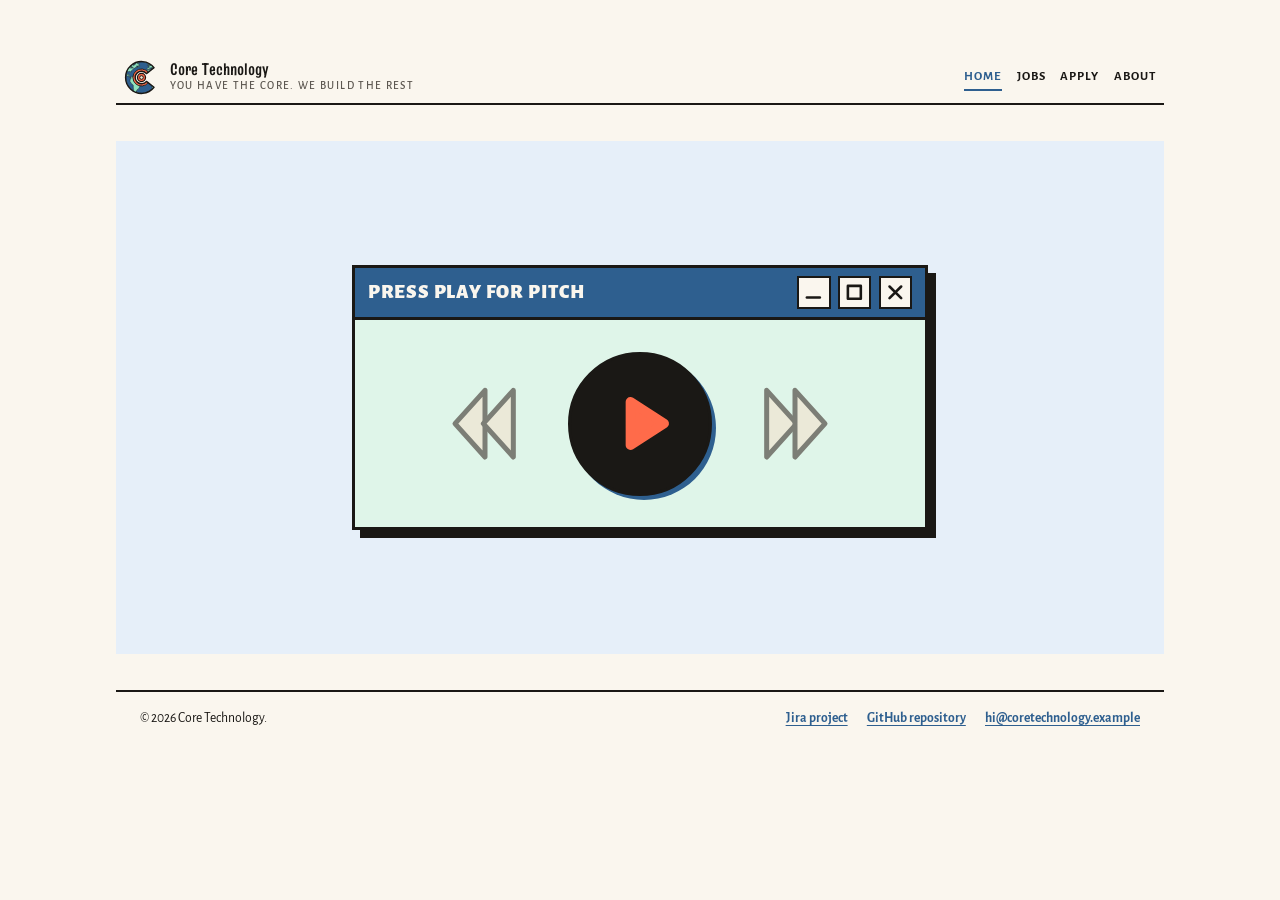
==== commit 0c71ef96: "Remove mistaken vscode workspace addition + change quote" ====
--- a/index.html
+++ b/index.html
@@ -126,9 +126,15 @@
                     That&apos;s it.
                     Free money. Win-win.
                 </h2>
-                <p class="panel-hint" aria-hidden="true"><a href="#pitch-more">&iquest;It sounds too good to be
-                        true?
-                        &darr;</a>
+                <p class="panel-hint panel-hint--hero" aria-hidden="true">
+                    <a href="#pitch-more">
+                        <span>&iquest;it sounds too good to be true?</span>
+                        <span class="hint-arrows">
+                            <span class="hint-arrow"></span>
+                            <span class="hint-arrow"></span>
+                            <span class="hint-arrow"></span>
+                        </span>
+                    </a>
                 </p>
             </div>
         </section>
@@ -155,13 +161,16 @@
                 </div>
                 <div data-mobile-pane>
                     <figure class="photo anim--zoom">
-                        <img src="images/company-illustration.svg"
-                            alt="Abstract wireframe illustration of Core Technology LMS interface">
+                        <object data="images/company-illustration.svg" type="image/svg+xml"
+                            aria-label="Abstract wireframe illustration of Core Technology LMS interface">
+                            <img src="images/company-illustration.svg"
+                                alt="Abstract wireframe illustration of Core Technology LMS interface">
+                        </object>
                         <figcaption>Core Technology LMS: unified digital learning and accessibility suite</figcaption>
                     </figure>
                 </div>
             </div>
-            <p class="panel-hint" aria-hidden="true"><a href="#pitch-profit">Read on &darr;</a></p>
+            <p class="panel-hint" aria-hidden="true"><a href="#pitch-profit">Read on</a></p>
         </section>
         <!-- Pitch copy 2nd -->
         <section class="panel" id="pitch-profit" aria-label="Our pitch, part two">
@@ -186,7 +195,7 @@
                     <span class="pitch-ratio">foreground color to background color</span> and other such ratios.
                 </p>
             </div>
-            <p class="panel-hint" aria-hidden="true"><a href="#products">Our tools below &darr;</a></p>
+            <p class="panel-hint" aria-hidden="true"><a href="#products">Our tools below</a></p>
         </section>
         <!-- List our products -->
         <section class="panel" aria-labelledby="products-title" id="products">
@@ -201,7 +210,7 @@
                             <button class="product-search__button" type="button">Search</button>
                         </div>
                     </div>
-                    <p class="panel-hint table-hint">Scroll the table &larr; &rarr;</p>
+                    <p class="panel-hint table-hint">Scroll the table</p>
                     <!-- Scroll box keeps the table from clipping the page on narrow screens. -->
                     <div class="table-wrap anim--slide" role="region" aria-label="Product suites table" tabindex="0">
                         <table>
@@ -257,8 +266,7 @@
                 </div>
             </div>
             <p class="panel-hint products-hint" aria-hidden="true"><a href="#testimonials">Our
-                    testimonials below
-                    &darr;</a></p>
+                    testimonials below</a></p>
         </section>
         <!-- Testimonials -->
         <section class="panel" aria-labelledby="testimonials-title" id="testimonials">
@@ -286,35 +294,41 @@
                 <footer>&mdash;Lilith (she/they), <cite>In an anonymous feedback</cite></footer>
             </blockquote>
             <blockquote>
-                <p> Lorem ipsum dolor sit amet, consectetur adipiscing elit, sed do eiusmod tempor incididunt ut
-                    labore et dolore magna aliqua. Ut enim ad minim veniam, quis nostrud exercitation ullamco
-                    laboris nisi ut aliquip ex ea commodo consequat.
-                </p>
-                <footer>&mdash;Apparently Cicero himself (long/dead)</footer>
+                <p> I feel like the trend of educational companies focusing on accessibility and
+                    equity for increasingly-diverse students is an objectively good thing, however
+                    I doubt that this skyrocketing effect will continue to last. A primary concern
+                    is that our company will need to face a market that will soon be saturated.
+                    But I'm still confident in our products.
+                </p>
+                <footer>&mdash;Dayvon Daquan Bennett, CEO<sub>-block</sub> (rest/in/power)</footer>
             </blockquote>
             <p class="panel-hint" aria-hidden="true"><a href="#offers">Our
-                    offers below
-                    &darr;</a></p>
+                    offers below</a></p>
         </section>
         <section class="panel" aria-labelledby="offers-title" id="offers">
             <h2 id="offers-title">Wanna work with us? Actually, we're not looking for any further clients,
                 sorry about that. However, wanna work for us? We're hiring!
             </h2>
-            <p>Please check the jobs section of this web page for further details.
-                And if you're looking to work against us&hellip; well, to quote our Director of Operations:</p>
-            <blockquote>
-                <p> We have a lot of competitions, but they're
-                    mostly bigger companies. I like indie businesses myself. Together, we could all facilitate a
-                    competitive environment where all of us could all thrive within a
-                    specific education niche that we carved for ourselves, and besides,
-                    nothing like a health rivalry right? I wish you the best of luck with your startup.
-                </p>
-                <footer>&mdash;Dayvon Daquan Bennett, <cite>Conversation with a leaving employee</cite>
-                </footer>
-            </blockquote>
+            <p>Please check the jobs section of this web page for further details:</p>
+            <div class="offers-cta">
+                <p class="panel-hint" aria-hidden="true" style="padding-bottom: 5rem;">Click me &darr;</p>
+                <a class="button offers-cta__btn" href="./jobs.html">Let's get
+                    employed</a>
+                <p class="panel-hint" aria-hidden="true" style="padding-top: 6rem;">Click me &uarr;</p>
+
+                <span class="offers-cta__arrows" aria-hidden="true">
+                    <span class="offers-cta__arrow"></span>
+                    <span class="offers-cta__arrow"></span>
+                    <span class="offers-cta__arrow"></span>
+                    <span class="offers-cta__arrow"></span>
+                    <span class="offers-cta__arrow"></span>
+                    <span class="offers-cta__arrow"></span>
+                    <span class="offers-cta__arrow"></span>
+                    <span class="offers-cta__arrow"></span>
+                </span>
+            </div>
             <p class="panel-hint" aria-hidden="true"><a href="#pitch">Read
-                    our pitch again
-                    &uarr;</a></p>
+                    our pitch again</a></p>
         </section>
     </main>
 
--- a/stylesheets/styles.css
+++ b/stylesheets/styles.css
@@ -66,6 +66,7 @@
     display: flex;
     flex-direction: column;
     gap: var(--site-gap);
+    background-color: var(--bg);
 }
 
 
@@ -332,7 +333,9 @@
 }
 
 /* Buttons */
-button {
+button,
+.button {
+    display: inline-block;
     padding: 0.7rem 1.3rem;
     border: 2px solid var(--ink);
     background: var(--blue);
@@ -340,18 +343,21 @@
     font: inherit;
     font-weight: 600;
     font-size: 0.95rem;
+    text-decoration: none;
     box-shadow: 4px 4px 0 var(--coral);
     transition: transform 0.12s ease, box-shadow 0.12s ease;
     cursor: pointer;
 }
 
-button:hover {
+button:hover,
+.button:hover {
     transform: translate(-1px, -1px);
     box-shadow: 6px 6px 0 var(--coral);
     background: var(--blue-soft);
 }
 
-button:active {
+button:active,
+.button:active {
     transform: translate(4px, 4px);
     box-shadow: none;
 }
--- a/stylesheets/index.css
+++ b/stylesheets/index.css
@@ -109,12 +109,16 @@
     margin-inline: auto;
 }
 
-#pitch-more .photo img {
+#pitch-more .photo img,
+#pitch-more .photo object {
+    display: block;
     width: 100%;
     height: auto;
     aspect-ratio: 4 / 3;
     object-fit: contain;
     background: var(--blue-soft);
+    border: 2px solid var(--ink);
+    box-shadow: var(--shadow-block);
 }
 
 /* For larger screen sizes */
@@ -153,19 +157,82 @@
     }
 }
 
-/* Quiet "there is more below" marker beneath the panels */
+/* Scroll-down markers beneath the panels, reusing icons/hand-arrow.svg */
 .panel-hint {
     text-align: center;
     margin: 1.5rem;
-    font-size: 0.7rem;
+    font-size: 0.72rem;
     letter-spacing: 0.18em;
     text-transform: uppercase;
     color: var(--muted);
 }
 
 .panel-hint a {
+    display: inline-flex;
+    align-items: center;
+    gap: 0.45rem;
     color: inherit;
     text-decoration: none;
+}
+
+.panel-hint a:hover {
+    color: var(--ink);
+}
+
+/* Most arrows will point downwards in panel-hint */
+.panel-hint:not(.panel-hint--hero) a::before,
+.panel-hint:not(.panel-hint--hero) a::after {
+    content: "";
+    flex: 0 0 auto;
+    width: 1.5rem;
+    height: 0.85rem;
+    background: url("../icons/hand-arrow.svg") center / contain no-repeat;
+    opacity: 0.72;
+    rotate: -90deg;
+}
+
+.panel-hint:not(.panel-hint--hero) a::after {
+    scale: 1 -1;
+}
+
+/* Final slide points back up to #pitch */
+.panel-hint a[href="#pitch"]::before,
+.panel-hint a[href="#pitch"]::after {
+    rotate: 90deg;
+}
+
+/* Slide 1 we need to add (a lot of) subliminal clues by adding three arrows */
+.panel-hint--hero a {
+    flex-direction: column;
+    gap: 0.35rem;
+}
+
+.hint-arrows {
+    display: inline-flex;
+    align-items: center;
+    justify-content: center;
+    gap: 0.55rem;
+    padding-top: 0.15rem;
+}
+
+.hint-arrow {
+    width: 2.1rem;
+    height: 1.15rem;
+    background: url("../icons/hand-arrow.svg") center / contain no-repeat;
+    opacity: 0.75;
+}
+
+.hint-arrow:nth-child(1) {
+    rotate: -108deg;
+}
+
+.hint-arrow:nth-child(2) {
+    rotate: -90deg;
+}
+
+.hint-arrow:nth-child(3) {
+    rotate: -72deg;
+    scale: 1 -1;
 }
 
 /* Products search box (decorative) */
@@ -208,9 +275,27 @@
     box-shadow: var(--shadow-block);
 }
 
-/* Drop the at-the-bottom behavior for this table hint */
+/* Drop the at-the-bottom behavior for this table hint and have left right arrows */
 .table-hint {
+    display: flex;
+    align-items: center;
+    justify-content: center;
+    gap: 0.45rem;
     margin-bottom: 0.6rem;
+}
+
+.table-hint::before,
+.table-hint::after {
+    content: "";
+    flex: 0 0 auto;
+    width: 1.5rem;
+    height: 0.85rem;
+    background: url("../icons/hand-arrow.svg") center / contain no-repeat;
+    opacity: 0.72;
+}
+
+.table-hint::after {
+    rotate: 180deg;
 }
 
 /* Type block fills the free space between the header and the marquee.
--- a/stylesheets/animation.css
+++ b/stylesheets/animation.css
@@ -62,6 +62,16 @@
     }
 }
 
+@keyframes spin-ring {
+    from {
+        transform: rotate(0deg);
+    }
+
+    to {
+        transform: rotate(360deg);
+    }
+}
+
 @keyframes quote-border {
 
     0%,
@@ -86,7 +96,62 @@
     }
 }
 
+@keyframes hint-bob {
+
+    0%,
+    100% {
+        translate: 0 0;
+    }
+
+    50% {
+        translate: 0 0.35rem;
+    }
+}
+
+@keyframes hint-nudge-left {
+
+    0%,
+    100% {
+        translate: 0 0;
+    }
+
+    50% {
+        translate: -0.3rem 0;
+    }
+}
+
+@keyframes hint-nudge-right {
+
+    0%,
+    100% {
+        translate: 0 0;
+    }
+
+    50% {
+        translate: 0.3rem 0;
+    }
+}
+
 @media (prefers-reduced-motion: no-preference) {
+
+    /* Scroll clues: hand-drawn arrows bob toward the next slide */
+    .panel-hint:not(.panel-hint--hero) a::before,
+    .panel-hint:not(.panel-hint--hero) a::after,
+    .hint-arrow {
+        animation: hint-bob 1.6s ease-in-out infinite;
+    }
+
+    .hint-arrow:nth-child(2) {
+        animation-delay: -0.25s;
+    }
+
+    .table-hint::before {
+        animation: hint-nudge-left 1.8s ease-in-out infinite;
+    }
+
+    .table-hint::after {
+        animation: hint-nudge-right 1.8s ease-in-out infinite;
+    }
 
     /* Slide 2 (#pitch-more): quote bar hue drifts blue to seafoam
        while the "more money" badge floats over it */
@@ -116,6 +181,11 @@
     #offers blockquote {
         animation: sway 8s ease-in-out infinite;
         transform-origin: top center;
+    }
+
+    /* Slide 6 (#offers): hand-drawn arrows orbit slowly around the jobs CTA */
+    .offers-cta__arrows {
+        animation: spin-ring 24s linear infinite;
     }
 
     /* Slide 1 (#pitch): already on screen at load — a plain
@@ -315,4 +385,80 @@
 #products .product-search__button:focus-visible {
     outline: 3px solid var(--coral);
     outline-offset: 2px;
+}
+
+
+/* Offers section CTA: button surrounded by a circle of hand-drawn arrows */
+.offers-cta {
+    --ring-size: clamp(18.5rem, 50vw, 20.5rem);
+    align-self: center;
+    display: grid;
+    place-items: center;
+    padding-block: 0.75rem;
+    margin-block: 0.5rem;
+}
+
+.offers-cta>* {
+    grid-area: 1 / 1;
+}
+
+.offers-cta__btn {
+    position: relative;
+    z-index: 1;
+}
+
+/* In-flow box sized to the full arrow circle so arrows never clip adjacent text */
+.offers-cta__arrows {
+    display: grid;
+    place-items: center;
+    width: var(--ring-size);
+    height: var(--ring-size);
+    pointer-events: none;
+}
+
+.offers-cta__arrow {
+    --arrow-dist: calc(var(--ring-size) / 2 - 1.6rem);
+    grid-area: 1 / 1;
+    width: 3rem;
+    height: 1.7rem;
+    background: url("../icons/hand-arrow.svg") center / contain no-repeat;
+    transform: rotate(var(--angle, 0deg)) translateX(var(--arrow-dist));
+    transition: transform 0.28s cubic-bezier(0.22, 1, 0.36, 1);
+}
+
+.offers-cta__arrow:nth-child(1) {
+    --angle: 0deg;
+}
+
+.offers-cta__arrow:nth-child(2) {
+    --angle: 45deg;
+}
+
+.offers-cta__arrow:nth-child(3) {
+    --angle: 90deg;
+}
+
+.offers-cta__arrow:nth-child(4) {
+    --angle: 135deg;
+}
+
+.offers-cta__arrow:nth-child(5) {
+    --angle: 180deg;
+}
+
+.offers-cta__arrow:nth-child(6) {
+    --angle: 225deg;
+}
+
+.offers-cta__arrow:nth-child(7) {
+    --angle: 270deg;
+}
+
+.offers-cta__arrow:nth-child(8) {
+    --angle: 315deg;
+}
+
+.offers-cta__btn:hover~.offers-cta__arrows .offers-cta__arrow,
+.offers-cta__btn:focus-visible~.offers-cta__arrows .offers-cta__arrow {
+    --arrow-dist: 6.9rem;
 }
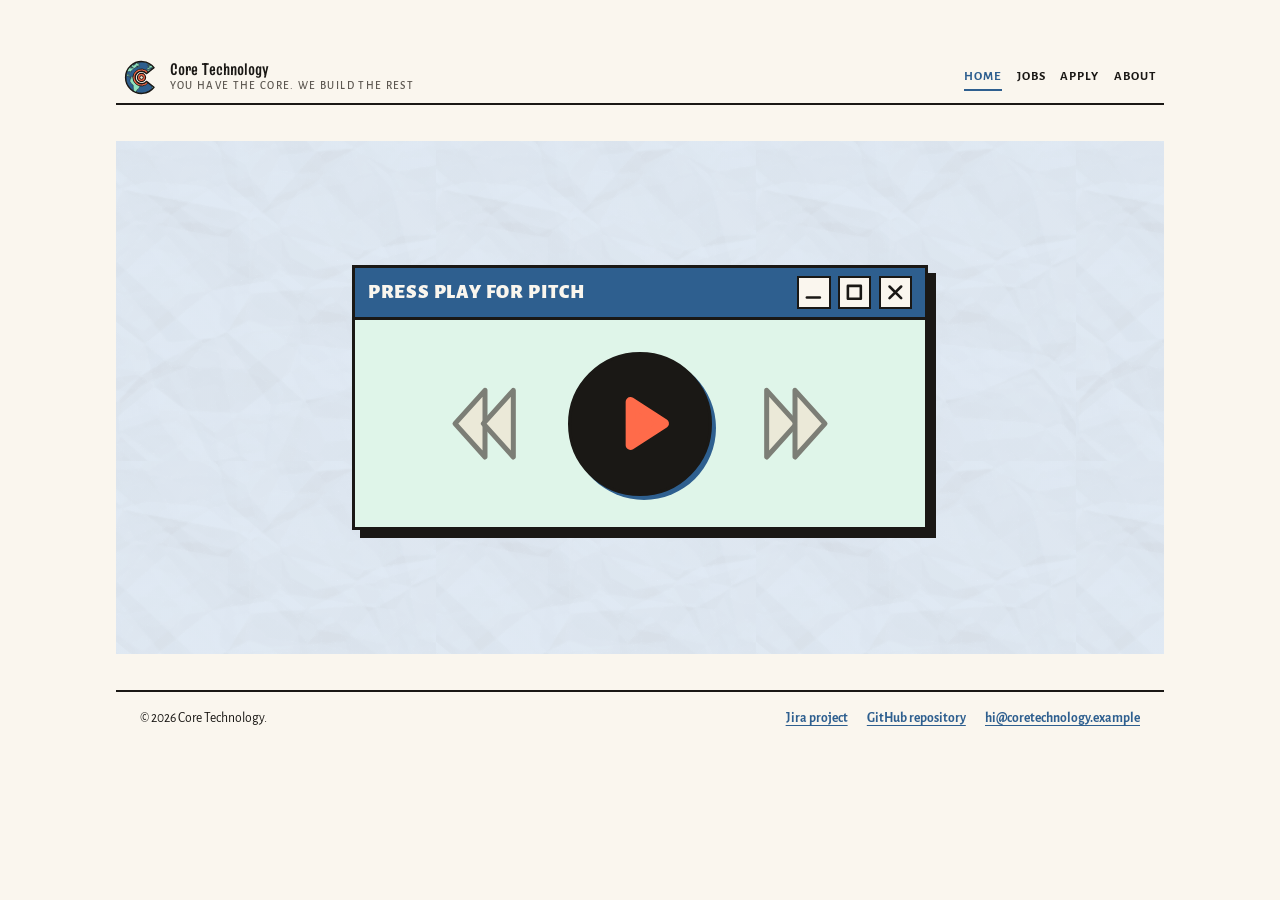
==== commit 70495b46: "restructure pitch deck with less words" ====
--- a/index.html
+++ b/index.html
@@ -142,21 +142,33 @@
         <section class="panel" id="pitch-more" aria-label="Our pitch, part one">
             <div class="grid grid--split">
                 <div data-mobile-pane>
-                    <div class="pitch-copy anim--wipe">
-                        <p class="pitch-standfirst">You, or your institution, might ask rhetorically:</p>
-                        <p class="pitch-quote">
-                            How do we make <span class="money">more money</span> while being more
-                            <del>woke</del> accessible?
-                        </p>
-                        <p>
-                            That is where we barge in, respectfully as business partners of course!
-                            We are a bespoke educational technology boutique dedicated to crafting
-                            accessible, WCAG-compliant digital learning platforms and student workflows. We make sure
-                            that your current students can navigate your digital ecosystem with ease, and that you hit
-                            your projected enrollment goals without friction. It's not just magical, it's supernatural
-                            how well
-                            our tools will uncannily integrate with your workflows.
-                        </p>
+                    <div class="pitch-copy">
+                        <div class="anim--wipe">
+                            <p class="pitch-standfirst">You, or your institution, might ask rhetorically:</p>
+                            <p class="pitch-quote">
+                                How do we make <span class="money">more money</span> while being more
+                                <del>woke</del> accessible?
+                            </p>
+                        </div>
+                        <div class="deck-compare">
+                            <div class="deck-compare__card anim--float">
+                                <h3 class="deck-compare__title">Their Problems</h3>
+                                <p class="deck-compare__desc">
+                                    LMS portal straight out of the 90s, triple-digit-columns spreadsheets,
+                                    customer support with posh accents, and sclerotically beige suits
+                                    that would rather play it safe.
+                                </p>
+                            </div>
+                            <div class="deck-compare__card deck-compare__card--synergy anim--float">
+                                <h3 class="deck-compare__title">Our Solutions</h3>
+                                <p class="deck-compare__desc">
+                                    Bespoke WCAG-compliant learning platforms, expertly crafted by
+                                    our generational software artisans,
+                                    and workflows made for students that will uncannily
+                                    integrate with zero friction.
+                                </p>
+                            </div>
+                        </div>
                     </div>
                 </div>
                 <div data-mobile-pane>
@@ -176,24 +188,41 @@
         <section class="panel" id="pitch-profit" aria-label="Our pitch, part two">
             <div class="pitch-copy">
                 <p class="pitch-standfirst">Nowadays, education is all</p>
-                <p class="pitch-quote pitch-quote--stack anim--slap">
+                <p class="pitch-quote pitch-quote--stack anim--place">
                     <span>profit-first,</span>
-                    <span>quality-later</span>
-                </p>
-                <p>
-                    so that we can all
-                    <span class="money" style="box-shadow: none;">maximize shareholder value</span>. We understand
-                    that investors only
-                    focus on the
-                    macro level, on the bigger picture. That&rsquo;s why we are here to help you to reach
-                    your goals faster, easier, and more importantly, we help the little
-                    guys &mdash; that&rsquo;s you and us &mdash; enjoy their work more, by
-                    utilizing our vague-sounding tools&trade; that replace your legacy tooling
-                    with a flashy and complex UI that wows your investors, dolls up your
-                    administration work, and flusters your students into a realization that indeed, you care deeply
-                    about
-                    <span class="pitch-ratio">foreground color to background color</span> and other such ratios.
-                </p>
+                    <span>quality-later.</span>
+                </p>
+                <p class="pitch-lead">
+                    We constructed our tools to<span class="money" style="box-shadow: none;">maximize shareholder
+                        value</span> and to help the little guys &mdash; you and I &mdash;
+                    enjoy our work less:
+                </p>
+                <div class="deck-stats">
+                    <div class="deck-stat">
+                        <span class="deck-stat__num">+67%</span>
+                        <span class="deck-stat__label">Shareholder Satisfaction</span>
+                        <p class="deck-stat__desc">
+                            Flashy UIs that would look great as B-roll footage for promotional videos,
+                            demo days, and in case investors or C-suites try to disguise as new employees.
+                        </p>
+                    </div>
+                    <div class="deck-stat">
+                        <span class="deck-stat__num">&ge; 4.5:1</span>
+                        <span class="deck-stat__label">WCAG Contrast</span>
+                        <p class="deck-stat__desc">
+                            Obsessively dialed <span class="pitch-ratio">foreground-to-background</span> and other such
+                            ratios.
+                            We'll even give you a badge via request.
+                        </p>
+                    </div>
+                    <div class="deck-stat">
+                        <span class="deck-stat__num">&infin;</span>
+                        <span class="deck-stat__label">Synergy Multiplier</span>
+                        <p class="deck-stat__desc">
+                            Vague-sounding tools&trade; replacing your legacy tooling with future-legacy tooling.
+                        </p>
+                    </div>
+                </div>
             </div>
             <p class="panel-hint" aria-hidden="true"><a href="#products">Our tools below</a></p>
         </section>
--- a/stylesheets/index.css
+++ b/stylesheets/index.css
@@ -10,6 +10,15 @@
 /* Separate color for panels */
 .panel:nth-child(1) {
     background-color: var(--blue-soft);
+    /* wrinkled paper grain pattern with opacity */
+    background-image:
+        linear-gradient(
+            color-mix(in srgb, var(--blue-soft) 55%, transparent),
+            color-mix(in srgb, var(--blue-soft) 55%, transparent)
+        ),
+        url("../images/paper-grain.svg");
+    background-size: auto, 320px 320px;
+    background-blend-mode: normal, multiply;
 }
 
 .panel:nth-child(2) {
@@ -444,6 +453,105 @@
     font-weight: 700;
     letter-spacing: 0.01em;
     border-bottom: 2px dotted var(--blue-deep);
+}
+
+/* Pitch Deck comparison cards (#pitch-more) */
+.deck-compare {
+    display: grid;
+    grid-template-columns: repeat(auto-fit, minmax(200px, 1fr));
+    gap: 1.25rem;
+    margin-top: 1.25rem;
+    padding-right: 8px;
+    padding-bottom: 8px;
+}
+
+.deck-compare__card {
+    background: var(--bg);
+    border: 2px solid var(--ink);
+    box-shadow: var(--shadow-block);
+    padding: 1rem 1.15rem;
+    display: flex;
+    flex-direction: column;
+    gap: 0.35rem;
+    transition: transform 0.15s ease, box-shadow 0.15s ease;
+}
+
+.deck-compare__card:hover {
+    transform: translate(-2px, -2px);
+    box-shadow: 10px 10px 0 var(--ink);
+}
+
+.deck-compare__card--synergy {
+    background: var(--seafoam-soft);
+}
+
+.deck-compare__title {
+    margin: 0;
+    font-family: "Truculenta", Georgia, serif;
+    font-size: 1.25rem;
+    line-height: 1.1;
+    font-weight: 800;
+}
+
+.deck-compare__desc {
+    margin: 0;
+    font-size: 0.92rem;
+    line-height: 1.4;
+    color: var(--ink);
+}
+
+/* Pitch Deck stat callouts (#pitch-profit) */
+#pitch-profit .pitch-copy {
+    max-width: min(62rem, 100%);
+    width: 100%;
+}
+
+.pitch-lead {
+    font-size: clamp(1.05rem, 2vw, 1.25rem);
+    line-height: 1.45;
+    margin: 1.25rem 0 0;
+}
+
+.deck-stats {
+    display: grid;
+    grid-template-columns: repeat(auto-fit, minmax(220px, 1fr));
+    gap: clamp(1rem, 2vw, 1.5rem);
+    margin-top: 1.5rem;
+}
+
+.deck-stat {
+    background: var(--bg);
+    border: 2px solid var(--ink);
+    box-shadow: var(--shadow-block);
+    padding: clamp(1.1rem, 2.5vw, 1.5rem);
+    display: flex;
+    flex-direction: column;
+    gap: 0.35rem;
+}
+
+.deck-stat__num {
+    font-family: "Truculenta", Georgia, serif;
+    font-size: clamp(2.6rem, 5.5vw, 3.8rem);
+    font-weight: 900;
+    line-height: 1;
+    color: var(--coral);
+}
+
+.deck-stat__label {
+    font-size: 0.85rem;
+    font-weight: 800;
+    text-transform: uppercase;
+    letter-spacing: 0.08em;
+    color: var(--ink);
+    padding-bottom: 0.35rem;
+    border-bottom: 2px solid var(--ink);
+}
+
+.deck-stat__desc {
+    margin: 0;
+    font-size: 0.92rem;
+    line-height: 1.4;
+    color: var(--muted);
 }
 
 /* Dynamically showing content depending on whether or not the play checkbox is 
--- a/stylesheets/animation.css
+++ b/stylesheets/animation.css
@@ -163,6 +163,23 @@
         animation: float-y 6s ease-in-out infinite;
     }
 
+    /* Slide 3 (#pitch-profit): stat cards float, desynced like testimonials */
+    #pitch-profit .deck-stat:nth-child(1) {
+        animation: float-y 3s ease-in-out infinite;
+    }
+
+    #pitch-profit .deck-stat:nth-child(2) {
+        animation: float-y 4s ease-in-out infinite -0.5s;
+    }
+
+    #pitch-profit .deck-stat:nth-child(3) {
+        animation: float-y 5s ease-in-out infinite -1.2s;
+    }
+
+    #pitch-profit .deck-stat:hover {
+        animation-play-state: paused;
+    }
+
     /* Slide 5 (#testimonials): cards float, desynced
        (negative delays = start mid-cycle, no frozen intro) */
     #testimonials blockquote:nth-of-type(1) {
@@ -235,28 +252,79 @@
     }
 }
 
-/* Slide 3 (#pitch-profit): the two sticker spans slap on one
-       after the other — "sticker" plates landing on the page.
-       Stagger via animation-range, NOT delay (delay is ignored
-       on scroll timelines). Keyframe translate/scale, not
-       transform — the 2nd span's resting rotate(-1.2deg) lives
-       in transform (index.css), and keyframing transform here
-       would override it for good under fill: both. */
-@keyframes sticker-slap {
+/* Slide 2: comparison cards float up into place */
+@keyframes card-float-in {
     from {
         opacity: 0;
-        translate: 0 -2.5rem;
-        scale: 1.5;
-    }
-
-    70% {
-        scale: 0.94;
+        translate: 0 2.5rem;
     }
 
     to {
         opacity: 1;
         translate: 0 0;
+    }
+}
+
+/* Slide 3 (#pitch-profit): a paper cut-out arm
+   (images/arm-cutout.webp) carries each sticker span in from
+   under the panel's left edge, presses it onto the page, and
+   pulls back out — once per sticker, one after the other.
+   Stagger via animation-range, NOT delay (delay is ignored
+   on scroll timelines). Keyframe translate/scale, not
+   transform — the 2nd span's resting rotate(-1.2deg) lives
+   in transform (index.css), and keyframing transform here
+   would override it for good under fill: both. */
+
+/* The sticker: carried in slightly lifted off the page (bigger
+   shadow), then pressed flat and left there. */
+@keyframes sticker-place {
+    from {
+        translate: -100vw -0.25em;
+        scale: 1.04;
+    }
+
+    45% {
+        translate: 0 -0.25em;
+        scale: 1.04;
+    }
+
+    55%,
+    to {
+        translate: 0 0;
         scale: 1;
+    }
+}
+
+@keyframes sticker-shadow {
+
+    from,
+    45% {
+        box-shadow: 10px 12px 0 var(--blue-deep);
+    }
+
+    55%,
+    to {
+        box-shadow: 5px 5px 0 var(--blue-deep);
+    }
+}
+
+/* The arm rides along with its sticker (it is the sticker's
+   ::before), pushes down as the sticker lands, then slides back
+   out the way it came while the sticker stays put. */
+@keyframes arm-place {
+
+    from,
+    45% {
+        translate: 0 0;
+    }
+
+    55%,
+    62% {
+        translate: 0 0.12em;
+    }
+
+    to {
+        translate: -110vw 0.3em;
     }
 }
 
@@ -322,11 +390,22 @@
             view-timeline-name: --panel;
         }
 
-        /* Slide 2: Wipe, From Left */
+        /* Slide 2: Wipe for pitch quote & standfirst */
         .anim--wipe {
             animation: wipe-left 1s ease-out both;
             animation-timeline: --panel;
-            animation-range: entry 50% entry 100%;
+            animation-range: entry 30% entry 75%;
+        }
+
+        /* Slide 2: Floating comparison cards */
+        .anim--float {
+            animation: card-float-in 1s ease-out both;
+            animation-timeline: --panel;
+            animation-range: entry 40% entry 85%;
+        }
+
+        .anim--float + .anim--float {
+            animation-range: entry 55% entry 100%;
         }
 
         /* Slide 4: Zoom on the photo */
@@ -346,18 +425,73 @@
             animation-range: entry 0% entry 80%;
         }
 
-        /* Slide 3 (#pitch-profit): stickers slap down one after
-           the other while the panel scrolls in. 2nd sticker:
-           later range = the stagger (delay is a no-op on a
-           scroll timeline). */
-        .anim--slap>span {
-            animation: sticker-slap 1s ease-out both;
-            animation-timeline: --panel;
-            animation-range: entry 70% entry 90%;
-        }
-
-        .anim--slap>span+span {
-            animation-range: entry 80% entry 100%;
+        /* Slide 3 (#pitch-profit): the cut-out arm places the
+           stickers one after the other while the panel scrolls
+           in. 2nd sticker: later range = the stagger (delay is a
+           no-op on a scroll timeline). The arm only exists in
+           here, so static/reduced-motion readers never see a
+           stray hand parked over the quote. The panel clips like
+           #products, so the arm emerges from under its left edge
+           and its parked (off-panel) end state adds no sideways
+           scroll. */
+        #pitch-profit {
+            overflow: clip;
+        }
+
+        .anim--place>span {
+            position: relative;
+            background: transparent;
+            box-shadow: none;
+            animation: sticker-place 1s linear both;
+            animation-timeline: --panel;
+            animation-range: entry 20% entry 65%;
+        }
+
+        .anim--place>span+span {
+            animation-range: entry 55% entry 100%;
+        }
+
+        /* Draw the sticker plate on ::after (z-index: -1) so the hand
+           on ::before (z-index: -2) sits behind the entire sticker
+           plate and its shadow, not sandwiched between the background
+           and the letters. */
+        .anim--place>span::after {
+            content: "";
+            position: absolute;
+            inset: 0;
+            z-index: -1;
+            background: var(--ink);
+            box-shadow: 5px 5px 0 var(--blue-deep);
+            pointer-events: none;
+            animation: sticker-shadow 1s linear both;
+            animation-timeline: --panel;
+            animation-range: inherit;
+        }
+
+        .anim--place>span+span::after {
+            background: var(--blue);
+        }
+
+        /* The C-grip hand cutout is ~0.965:1; its C-shaped opening
+           sits in the right 22% of the image, vertically centred at
+           ~25% of the image height with a ~19.5% vertical span between
+           fingers and thumb. Sizing the cutout to 5.6em tall makes that
+           C-gap ~1.1em high — hugging the top and bottom edges of the
+           sticker plate while the left edge sits inside the C-notch. */
+        .anim--place>span::before {
+            content: "";
+            position: absolute;
+            z-index: -2;
+            left: calc(-0.79 * 5.6em * 0.965);
+            top: calc(50% - 0.25 * 5.6em);
+            width: calc(5.6em * 0.965);
+            height: 5.6em;
+            background: url("../images/arm-cutout.webp") right center / contain no-repeat;
+            filter: drop-shadow(3px 5px 0 rgb(0 0 0 / 0.22));
+            pointer-events: none;
+            animation: arm-place 1s linear both;
+            animation-timeline: --panel;
+            animation-range: inherit;
         }
     }
 }
